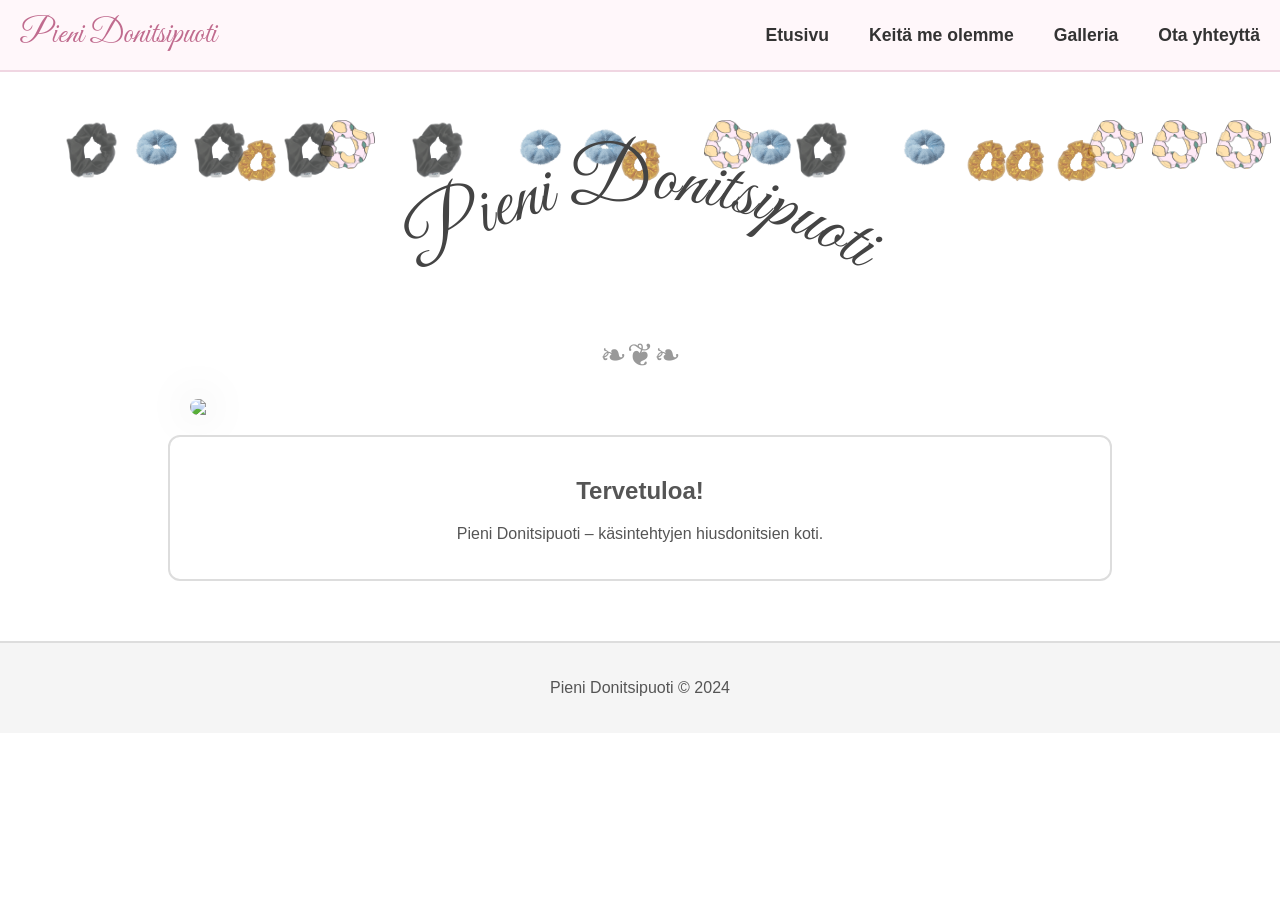
==== index.html @ 09952040 "Add files via upload" ====
<!DOCTYPE html>
<html lang="fi">
<head>
<meta charset="UTF-8">
<meta name="viewport" content="width=device-width, initial-scale=1.0">
<title>Pieni Donitsipuoti</title>
<link rel="stylesheet" href="style.css">

<!-- Vintage fontti -->
<link href="https://fonts.googleapis.com/css2?family=Great+Vibes&display=swap" rel="stylesheet">
</head>

<body>

<!-- NAVIGAATIO -->
<header>
  <nav class="navbar">
    <div class="nav-brand">Pieni Donitsipuoti</div>

    <button class="menu-toggle" aria-label="Valikko">☰</button>

    <ul class="nav-links">
      <li><a href="index.html">Etusivu</a></li>
      <li><a href="about.html">Keitä me olemme</a></li>
      <li><a href="gallery.html">Galleria</a></li>
      <li><a href="contact.html">Ota yhteyttä</a></li>
    </ul>
  </nav>
</header>


<!-- OTSIKKO SATEENKAARELLA (SVG) -->
<div class="title-arc">
  <svg viewBox="0 0 500 200">
    <path id="curve" d="M 50 150 Q 250 10 450 150" fill="transparent"/>
    <text width="500">
      <textPath href="#curve" startOffset="50%" text-anchor="middle">
        Pieni Donitsipuoti
      </textPath>
    </text>
  </svg>
</div>

<!-- KOUKERO VIIVA -->
<div class="swirl">❧❦❧</div>

<!-- DONITSISADE -->
<div class="scrunchie-rain">
  <img src="Scrunchie1.png" class="scrunchie s1">
  <img src="Scrunchie2.png" class="scrunchie s2">
  <img src="Scrunchie3.png" class="scrunchie s3">
  <img src="Scrunchie4.png" class="scrunchie s4">
  <img src="Scrunchie1.png" class="scrunchie s5">
  <img src="Scrunchie2.png" class="scrunchie s6">
  <img src="Scrunchie3.png" class="scrunchie s7">
  <img src="Scrunchie4.png" class="scrunchie s8">
  <img src="Scrunchie1.png" class="scrunchie s9">
  <img src="Scrunchie2.png" class="scrunchie s10">
  <img src="Scrunchie3.png" class="scrunchie s11">
  <img src="Scrunchie4.png" class="scrunchie s12">
  <img src="Scrunchie1.png" class="scrunchie s13">
  <img src="Scrunchie2.png" class="scrunchie s14">
  <img src="Scrunchie3.png" class="scrunchie s15">
  <img src="Scrunchie4.png" class="scrunchie s16">
  <img src="Scrunchie1.png" class="scrunchie s17">
  <img src="Scrunchie2.png" class="scrunchie s18">
  <img src="Scrunchie3.png" class="scrunchie s19">
  <img src="Scrunchie4.png" class="scrunchie s20">
</div>

<!-- HERO-KUVA -->
<div class="hero-container">
  <img src="back-view-girl-dress-with-bow-her-hair-gray-background.jpg" class="hero-image">
</div>

<!-- SISÄLTÖ -->
<div class="box">
  <h2>Tervetuloa!</h2>
  <p>Pieni Donitsipuoti – käsintehtyjen hiusdonitsien koti.</p>
</div>

<!-- FOOTER -->
<footer class="footer">
  <p>Pieni Donitsipuoti © 2024</p>
</footer>
<script>
  const menuBtn = document.querySelector('.menu-toggle');
  const navLinks = document.querySelector('.nav-links');

  menuBtn.addEventListener('click', () => {
    navLinks.classList.toggle('show');
  });
</script>

</body>
</html>
---- style.css ----
/* YLEINEN */
body {
  background-color: #ffffff;
  margin: 0;
  font-family: Arial, sans-serif;
  overflow-x: hidden;
  position: relative;
}

/* NAVIGAATIO */
.navbar {
  background-color: #f5f5f5;
  padding: 15px 0;
  border-bottom: 2px solid #ddd;
  position: relative;
  z-index: 1000;
}

.navbar ul {
  list-style: none;
  display: flex;
  justify-content: center;
  gap: 40px;
  padding: 0;
  margin: 0;
}

.navbar a {
  text-decoration: none;
  color: #555;
  font-size: 1.1rem;
  font-weight: 600;
}

.navbar a:hover {
  color: #000;
}

/* SVG KAARI */
.title-arc {
  width: 100%;
  text-align: center;
  margin-top: 30px;
  position: relative;
  z-index: 900;
}

.title-arc svg {
  width: 90%;
  max-width: 600px;
}

.title-arc text {
  font-family: 'Great Vibes', cursive;
  font-size: 4rem;
  fill: #444;
}

/* KOUKERO VIIVA */
.swirl {
  text-align: center;
  font-size: 2rem;
  color: #999;
  margin-top: -10px;
  margin-bottom: 20px;
  font-family: 'Great Vibes', cursive;
}

/* HERO-KUVA */
.hero-container {
  display: flex;
  justify-content: center;
  margin-top: 20px;
  position: relative;
  z-index: 800;
}

.hero-image {
  width: 90%;
  max-width: 900px;
  border-radius: 20px;
  filter: drop-shadow(0 0 20px rgba(0,0,0,0.2));
}

/* SISÄLTÖ */
.box {
  background-color: #ffffff;
  border: 2px solid #ddd;
  padding: 20px;
  border-radius: 12px;
  color: #555;
  margin: 20px auto;
  max-width: 900px;
  text-align: center;
  position: relative;
  z-index: 800;
}

/* FOOTER */
.footer {
  background-color: #f5f5f5;
  text-align: center;
  padding: 20px 0;
  margin-top: 60px;
  border-top: 2px solid #ddd;
  color: #555;
  position: relative;
  z-index: 800;
}

/* DONITSISADE */
.scrunchie-rain {
  position: fixed;
  top: 120px;
  left: 0;
  width: 100%;
  height: 100%;
  pointer-events: none;
  z-index: 0;
}

.scrunchie {
  position: absolute;
  width: 55px;
  height: auto;
  animation: fall linear infinite;
  opacity: 0.7;
}

@keyframes fall {
  0% { transform: translateY(-150px); }
  100% { transform: translateY(110vh); }
}

/* 20 donitsia */
.s1 { left: 5%; animation-duration: 7s; animation-delay: 0s; }
.s2 { left: 10%; animation-duration: 9s; animation-delay: 1s; }
.s3 { left: 18%; animation-duration: 6s; animation-delay: 2s; }
.s4 { left: 25%; animation-duration: 10s; animation-delay: 0.5s; }
.s5 { left: 32%; animation-duration: 8s; animation-delay: 1.5s; }
.s6 { left: 40%; animation-duration: 11s; animation-delay: 0.2s; }
.s7 { left: 48%; animation-duration: 12s; animation-delay: 3s; }
.s8 { left: 55%; animation-duration: 7s; animation-delay: 2.5s; }
.s9 { left: 62%; animation-duration: 9s; animation-delay: 1.2s; }
.s10 { left: 70%; animation-duration: 8s; animation-delay: 2.8s; }
.s11 { left: 78%; animation-duration: 10s; animation-delay: 0.7s; }
.s12 { left: 85%; animation-duration: 11s; animation-delay: 1.9s; }
.s13 { left: 15%; animation-duration: 13s; animation-delay: 0.4s; }
.s14 { left: 45%; animation-duration: 9s; animation-delay: 1.7s; }
.s15 { left: 75%; animation-duration: 14s; animation-delay: 2.3s; }
.s16 { left: 90%; animation-duration: 8s; animation-delay: 0.9s; }
.s17 { left: 22%; animation-duration: 11s; animation-delay: 1.1s; }
.s18 { left: 58%; animation-duration: 12s; animation-delay: 0.6s; }
.s19 { left: 82%; animation-duration: 9s; animation-delay: 2.1s; }
.s20 { left: 95%; animation-duration: 10s; animation-delay: 1.4s; }
/* ABOUT-SIVU – KUVA PIENEMMÄKSI JA KESKELLE */
.about-wrapper {
  width: 100%;
  display: flex;
  justify-content: center;
  margin-top: 40px;
  position: relative;
}

.about-img {
  width: 80%;              /* Jättää valkoiset reunat */
  max-width: 900px;
  border-radius: 20px;
  filter: brightness(80%);
  object-fit: cover;
}

/* TEKSTILAATIKKO KUVAN PÄÄLLE */
.about-box {
  position: absolute;
  top: 50%;
  left: 50%;
  transform: translate(-50%, -50%);
  background: rgba(245, 245, 245, 0.92);
  padding: 30px 40px;
  border-radius: 12px;
  max-width: 550px;
  text-align: center;
  border: 2px solid #ddd;
  color: #555;
  backdrop-filter: blur(3px);
}

.about-box h2 {
  font-family: 'Great Vibes', cursive;
  font-size: 3rem;
  margin-bottom: 15px;
}

.about-box p {
  font-size: 1.1rem;
  line-height: 1.6;
}

/* MOBIILI */
@media (max-width: 600px) {
  .about-img {
    width: 95%;
  }

  .about-box {
    width: 85%;
    padding: 20px;
    transform: translate(-50%, -50%);
  }

  .about-box h2 {
    font-size: 2.3rem;
  }

  .about-box p {
    font-size: 1rem;
  }
}
/* GALLERIA GRID */
.gallery-grid {
  display: flex;
  justify-content: center;
  gap: 30px;
  flex-wrap: wrap;
  margin: 40px auto;
  max-width: 900px;
}

.gallery-item img {
  width: 200px;
  height: 200px;
  object-fit: contain;
  border-radius: 12px;
  border: 2px solid #ddd;
  background: white;
  padding: 10px;
  transition: transform 0.2s;
}

.gallery-item img:hover {
  transform: scale(1.05);
}

/* POPUP (ILMAN JAVASCRIPTIA) */
.popup {
  position: fixed;
  top: 0;
  left: 0;
  width: 100%;
  height: 100%;
  background: rgba(0,0,0,0.7);
  display: none;
  justify-content: center;
  align-items: center;
  z-index: 2000;
}

.popup:target {
  display: flex;
}

.popup-img {
  max-width: 90%;
  max-height: 80%;
  border-radius: 12px;
  background: white;
  padding: 10px;
}

/* SULJE-PAINIKE */
.close {
  position: absolute;
  top: 40px;
  right: 40px;
  font-size: 3rem;
  color: white;
  text-decoration: none;
  font-weight: bold;
}

/* MOBIILI */
@media (max-width: 600px) {
  .gallery-item img {
    width: 140px;
    height: 140px;
  }

  .close {
    top: 20px;
    right: 20px;
    font-size: 2.5rem;
  }
}
/* GALLERIA GRID */
.gallery-grid {
  display: flex;
  justify-content: center;
  gap: 30px;
  flex-wrap: wrap;
  margin: 40px auto;
  max-width: 900px;
}

.gallery-item img {
  width: 200px;
  height: 200px;
  object-fit: contain;
  border-radius: 12px;
  border: 2px solid #ddd;
  background: white;
  padding: 10px;
  transition: transform 0.2s;
}

.gallery-item img:hover {
  transform: scale(1.05);
}

/* POPUP (ILMAN JAVASCRIPTIA) */
.popup {
  position: fixed;
  top: 0;
  left: 0;
  width: 100%;
  height: 100%;
  background: rgba(0,0,0,0.7);
  display: none;
  justify-content: center;
  align-items: center;
  z-index: 2000;
}

.popup:target {
  display: flex;
}

.popup-img {
  max-width: 90%;
  max-height: 80%;
  border-radius: 12px;
  background: white;
  padding: 10px;
}

/* SULJE-PAINIKE */
.close {
  position: absolute;
  top: 40px;
  right: 40px;
  font-size: 3rem;
  color: white;
  text-decoration: none;
  font-weight: bold;
}

/* MOBIILI */
@media (max-width: 600px) {
  .gallery-item img {
    width: 140px;
    height: 140px;
  }

  .close {
    top: 20px;
    right: 20px;
    font-size: 2.5rem;
  }
}
/* TUOTTEEN NIMI */
.product-name {
  text-align: center;
  margin-top: 10px;
  font-weight: 600;
  color: #555;
  font-family: 'Great Vibes', cursive;
  font-size: 1.8rem;
}

/* HINTA */
.product-price {
  text-align: center;
  font-size: 1.2rem;
  font-weight: bold;
  color: #333;
  margin-top: -5px;
}

/* KUVAUS */
.product-desc {
  text-align: center;
  font-size: 0.95rem;
  color: #666;
  padding: 0 10px;
  line-height: 1.4;
  margin-bottom: 10px;
}

/* OSTOSKORI-NAPPI */
.add-cart {
  display: block;
  margin: 0 auto;
  padding: 8px 18px;
  background-color: #f7d9e6;
  border: 2px solid #e3b8c8;
  border-radius: 8px;
  font-size: 1rem;
  cursor: pointer;
  transition: 0.2s;
  font-family: Arial, sans-serif;
}

.add-cart:hover {
  background-color: #f3c4d8;
  transform: scale(1.05);
}

/* MOBIILI */
@media (max-width: 600px) {
  .product-desc {
    font-size: 0.9rem;
  }

  .add-cart {
    padding: 7px 16px;
  }
}
/* GALLERIA GRID – 3 vierekkäin */
.gallery-grid {
  display: grid;
  grid-template-columns: repeat(3, 1fr);
  gap: 30px;
  max-width: 1100px;
  margin: 40px auto;
  padding: 0 20px;
}

/* GALLERIA ITEM */
.gallery-item {
  background: white;
  border: 2px solid #ddd;
  border-radius: 12px;
  padding: 20px;
  text-align: center;
  box-shadow: 0 4px 10px rgba(0,0,0,0.05);
}

/* KUVAT */
.gallery-item img {
  width: 100%;
  max-width: 180px;
  height: 180px;
  object-fit: contain;
  margin: 0 auto;
  display: block;
  background: white;
  padding: 10px;
  border-radius: 12px;
  border: 2px solid #eee;
  transition: transform 0.2s;
}

.gallery-item img:hover {
  transform: scale(1.05);
}

/* TUOTTEEN NIMI */
.product-name {
  text-align: center;
  margin-top: 10px;
  font-weight: 600;
  color: #555;
  font-family: 'Great Vibes', cursive;
  font-size: 1.8rem;
}

/* HINTA */
.product-price {
  text-align: center;
  font-size: 1.2rem;
  font-weight: bold;
  color: #333;
  margin-top: -5px;
}

/* KUVAUS */
.product-desc {
  text-align: center;
  font-size: 0.95rem;
  color: #666;
  padding: 0 10px;
  line-height: 1.4;
  margin-bottom: 10px;
}

/* OSTOSKORI-NAPPI */
.add-cart {
  display: block;
  margin: 0 auto;
  padding: 8px 18px;
  background-color: #f7d9e6;
  border: 2px solid #e3b8c8;
  border-radius: 8px;
  font-size: 1rem;
  cursor: pointer;
  transition: 0.2s;
  font-family: Arial, sans-serif;
}

.add-cart:hover {
  background-color: #f3c4d8;
  transform: scale(1.08);
}

/* POPUP */
.popup {
  position: fixed;
  top: 0;
  left: 0;
  width: 100%;
  height: 100%;
  background: rgba(0,0,0,0.7);
  display: none;
  justify-content: center;
  align-items: center;
  z-index: 2000;
}

.popup:target {
  display: flex;
}

.popup-img {
  max-width: 90%;
  max-height: 80%;
  border-radius: 12px;
  background: white;
  padding: 10px;
}

/* SULJE */
.close {
  position: absolute;
  top: 40px;
  right: 40px;
  font-size: 3rem;
  color: white;
  text-decoration: none;
  font-weight: bold;
}

/* MOBIILI */
@media (max-width: 700px) {
  .gallery-grid {
    grid-template-columns: 1fr;
    max-width: 400px;
  }
}
/* GALLERIA GRID – 3 vierekkäin */
.gallery-grid {
  display: grid;
  grid-template-columns: repeat(3, 1fr);
  gap: 30px;
  max-width: 1100px;
  margin: 40px auto;
  padding: 0 20px;
}

/* GALLERIA ITEM */
.gallery-item {
  background: white;
  border: 2px solid #ddd;
  border-radius: 12px;
  padding: 20px;
  text-align: center;
  box-shadow: 0 4px 10px rgba(0,0,0,0.05);
}

/* KUVAT */
.gallery-item img {
  width: 100%;
  max-width: 180px;
  height: 180px;
  object-fit: contain;
  margin: 0 auto;
  display: block;
  background: white;
  padding: 10px;
  border-radius: 12px;
  border: 2px solid #eee;
  transition: transform 0.2s;
}

.gallery-item img:hover {
  transform: scale(1.05);
}

/* TUOTTEEN NIMI */
.product-name {
  text-align: center;
  margin-top: 10px;
  font-weight: 600;
  color: #555;
  font-family: 'Great Vibes', cursive;
  font-size: 1.8rem;
}

/* HINTA */
.product-price {
  text-align: center;
  font-size: 1.2rem;
  font-weight: bold;
  color: #333;
  margin-top: -5px;
}

/* KUVAUS */
.product-desc {
  text-align: center;
  font-size: 0.95rem;
  color: #666;
  padding: 0 10px;
  line-height: 1.4;
  margin-bottom: 10px;
}

/* OSTOSKORI-NAPPI */
.add-cart {
  display: block;
  margin: 0 auto;
  padding: 8px 18px;
  background-color: #f7d9e6;
  border: 2px solid #e3b8c8;
  border-radius: 8px;
  font-size: 1rem;
  cursor: pointer;
  transition: 0.2s;
  font-family: Arial, sans-serif;
}

.add-cart:hover {
  background-color: #f3c4d8;
  transform: scale(1.08);
}

/* POPUP */
.popup {
  position: fixed;
  top: 0;
  left: 0;
  width: 100%;
  height: 100%;
  background: rgba(0,0,0,0.7);
  display: none;
  justify-content: center;
  align-items: center;
  z-index: 2000;
}

.popup:target {
  display: flex;
}

.popup-img {
  max-width: 90%;
  max-height: 80%;
  border-radius: 12px;
  background: white;
  padding: 10px;
}

/* SULJE */
.close {
  position: absolute;
  top: 40px;
  right: 40px;
  font-size: 3rem;
  color: white;
  text-decoration: none;
  font-weight: bold;
}

/* MOBIILI */
@media (max-width: 700px) {
  .gallery-grid {
    grid-template-columns: 1fr;
    max-width: 400px;
  }
}
.curved-title {
  font-family: 'Great Vibes', cursive;
  font-size: 4rem;
  text-align: center;
  color: #444;
  margin-top: 30px;
}
/* CONTACT BOX */
.contact-box {
  max-width: 600px;
  margin: 40px auto;
  padding: 30px;
  border: 2px solid #ddd;
  border-radius: 12px;
  background: #fff;
  box-shadow: 0 4px 10px rgba(0,0,0,0.05);
  position: relative;
  z-index: 10;
}

/* FORM */
.contact-form {
  display: flex;
  flex-direction: column;
  gap: 15px;
}

.contact-form label {
  font-weight: 600;
  color: #555;
}

.contact-form input,
.contact-form textarea {
  padding: 10px;
  border: 2px solid #ddd;
  border-radius: 8px;
  font-size: 1rem;
}

.contact-form textarea {
  height: 120px;
  resize: none;
}

/* SEND BUTTON */
.send-btn {
  padding: 10px 20px;
  background: #f7d9e6;
  border: 2px solid #e3b8c8;
  border-radius: 8px;
  font-size: 1rem;
  cursor: pointer;
  transition: 0.2s;
}

.send-btn:hover {
  background: #f3c4d8;
  transform: scale(1.05);
}

/* LIIKKUVA DONITSI */
.floating-donut {
  position: absolute;
  top: 150px;
  left: -120px;
  width: 120px;
  opacity: 0.7;
  animation: floatDonut 6s ease-in-out infinite alternate;
  z-index: 1;
}

@keyframes floatDonut {
  0% { transform: translateX(0px) rotate(0deg); }
  100% { transform: translateX(250px) rotate(12deg); }
}

/* MOBIILI */
@media (max-width: 700px) {
  .floating-donut {
    display: none;
  }
}
/* --- ABOUT-SIVUN BOOTSTRAP-KORTTIEN PARANNUKSET --- */

.card {
  height: 100%;
  display: flex;
  flex-direction: column;
  border-radius: 15px;
  overflow: hidden;
  border: none;
  box-shadow: 0 4px 12px rgba(0,0,0,0.1);
}

.card-body {
  flex-grow: 1;
  display: flex;
  flex-direction: column;
  justify-content: space-between;
  background-color: #fff7fa;
}

.card-title {
  font-family: 'Great Vibes', cursive;
  font-size: 28px;
  color: #c06b8e;
}

/* Vaaleanharmaa Lue lisää -laatikko */
.btn-readmore {
  background-color: #e6e6e6;
  color: #333;
  border: none;
  padding: 10px;
  border-radius: 8px;
  width: 100%;
  text-align: center;
  display: block;
  font-weight: 600;
  margin-top: auto;
}

.btn-readmore:hover {
  background-color: #d4d4d4;
  color: #000;
}

/* Alert pehmeämmäksi */
.alert-info {
  background-color: #ffe6f2;
  border: 1px solid #f7cfe3;
  color: #b84d7a;
  border-radius: 12px;
  font-size: 18px;
  text-align: center;
}
/* --- GALLERIA --- */

.gallery-title {
  text-align: center;
  font-family: 'Great Vibes', cursive;
  font-size: 48px;
  color: #c06b8e;
  margin-top: 40px;
}

.gallery-container {
  display: grid;
  grid-template-columns: repeat(auto-fit, minmax(260px, 1fr));
  gap: 30px;
  padding: 40px;
}

.gallery-item {
  background: #fff7fa;
  padding: 20px;
  border-radius: 15px;
  box-shadow: 0 4px 12px rgba(0,0,0,0.1);
  display: flex;
  flex-direction: column;
}

.gallery-item img {
  width: 100%;
  border-radius: 10px;
}

.product-name {
  font-family: 'Great Vibes', cursive;
  font-size: 32px;
  color: #c06b8e;
  margin-top: 10px;
}

.product-price {
  font-weight: bold;
  margin: 5px 0;
}

.add-cart {
  background-color: #e6e6e6;
  color: #333;
  border: none;
  padding: 10px;
  border-radius: 8px;
  width: 100%;
  font-weight: 600;
  cursor: pointer;
  margin-top: auto;
}

.add-cart:hover {
  background-color: #d4d4d4;
}


/* --- POPUPIT --- */

.popup {
  display: none;
  position: fixed;
  top: 50%;
  left: 50%;
  transform: translate(-50%, -50%);
  background: white;
  padding: 25px;
  border-radius: 12px;
  box-shadow: 0 0 20px rgba(0,0,0,0.4);
  z-index: 1001;
  max-width: 90%;
  width: 400px;
  text-align: center;
}

.popup:target {
  display: block;
}

.popup-img {
  width: 100%;
  border-radius: 10px;
  margin-top: 10px;
}

.popup h2 {
  font-family: 'Great Vibes', cursive;
  font-size: 36px;
  color: #c06b8e;
  margin-bottom: 10px;
}

.close {
  position: absolute;
  top: 10px;
  right: 15px;
  font-size: 28px;
  text-decoration: none;
  color: #333;
}

.close:hover {
  color: #000;
}

/* Taustahäivytys */
.popup:target::before {
  content: "";
  position: fixed;
  top: 0;
  left: 0;
  width: 100%;
  height: 100%;
  background: rgba(0,0,0,0.6);
  z-index: -1;
}
/* --- MOBIILIVALIKKO --- */

.navbar {
  display: flex;
  justify-content: space-between;
  align-items: center;
  padding: 15px 20px;
  background-color: #fff7fa;
  border-bottom: 2px solid #f0d6e2;
}

.nav-brand {
  font-family: 'Great Vibes', cursive;
  font-size: 32px;
  color: #c06b8e;
}

.nav-links {
  list-style: none;
  display: flex;
  gap: 25px;
}

.nav-links li a {
  text-decoration: none;
  color: #333;
  font-weight: 600;
}

.menu-toggle {
  display: none;
  background: #e6e6e6;
  border: none;
  padding: 8px 12px;
  border-radius: 8px;
  font-size: 22px;
  cursor: pointer;
}

/* --- MOBIILISSA --- */
@media (max-width: 768px) {

  .nav-links {
    display: none;
    position: absolute;
    top: 70px;
    right: 20px;
    background: #fff7fa;
    flex-direction: column;
    gap: 15px;
    padding: 20px;
    border-radius: 12px;
    box-shadow: 0 4px 12px rgba(0,0,0,0.15);
    border: 1px solid #f0d6e2;
  }

  .nav-links.show {
    display: flex;
  }

  .menu-toggle {
    display: block;
  }
}
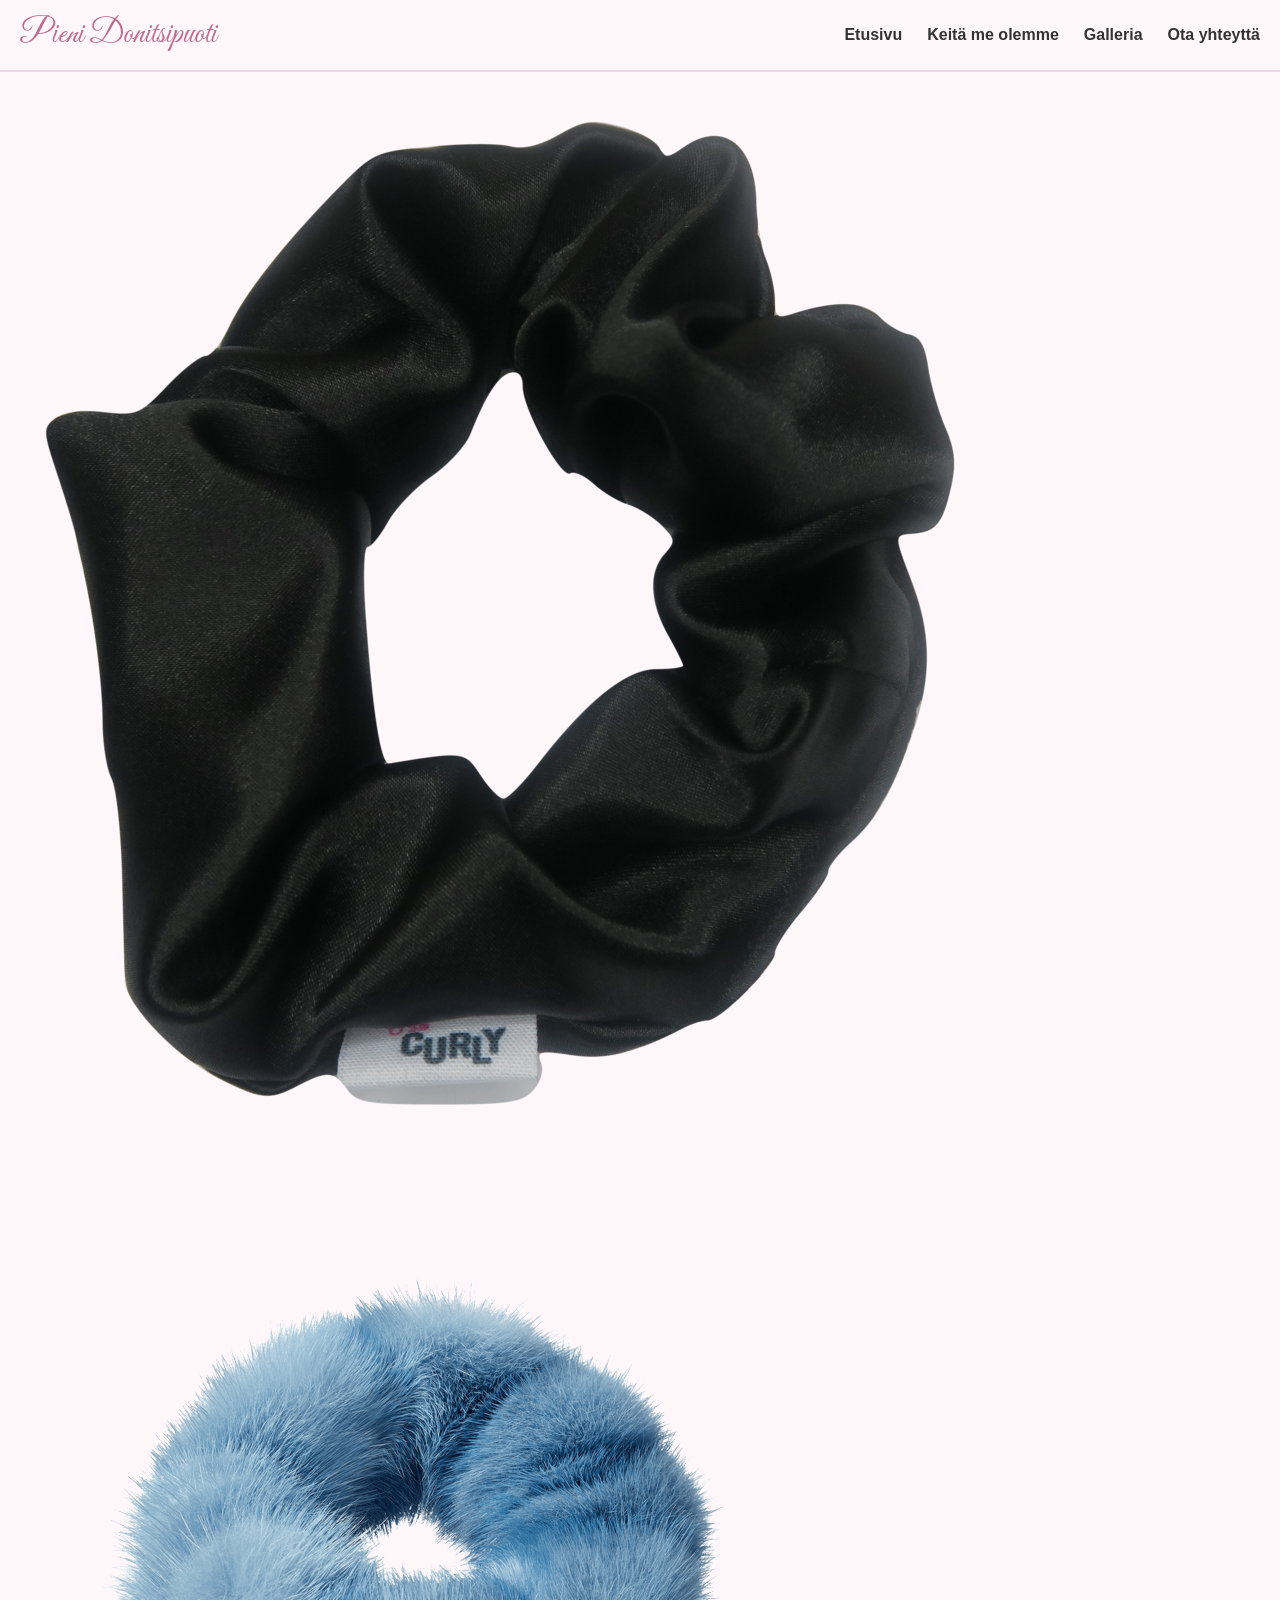
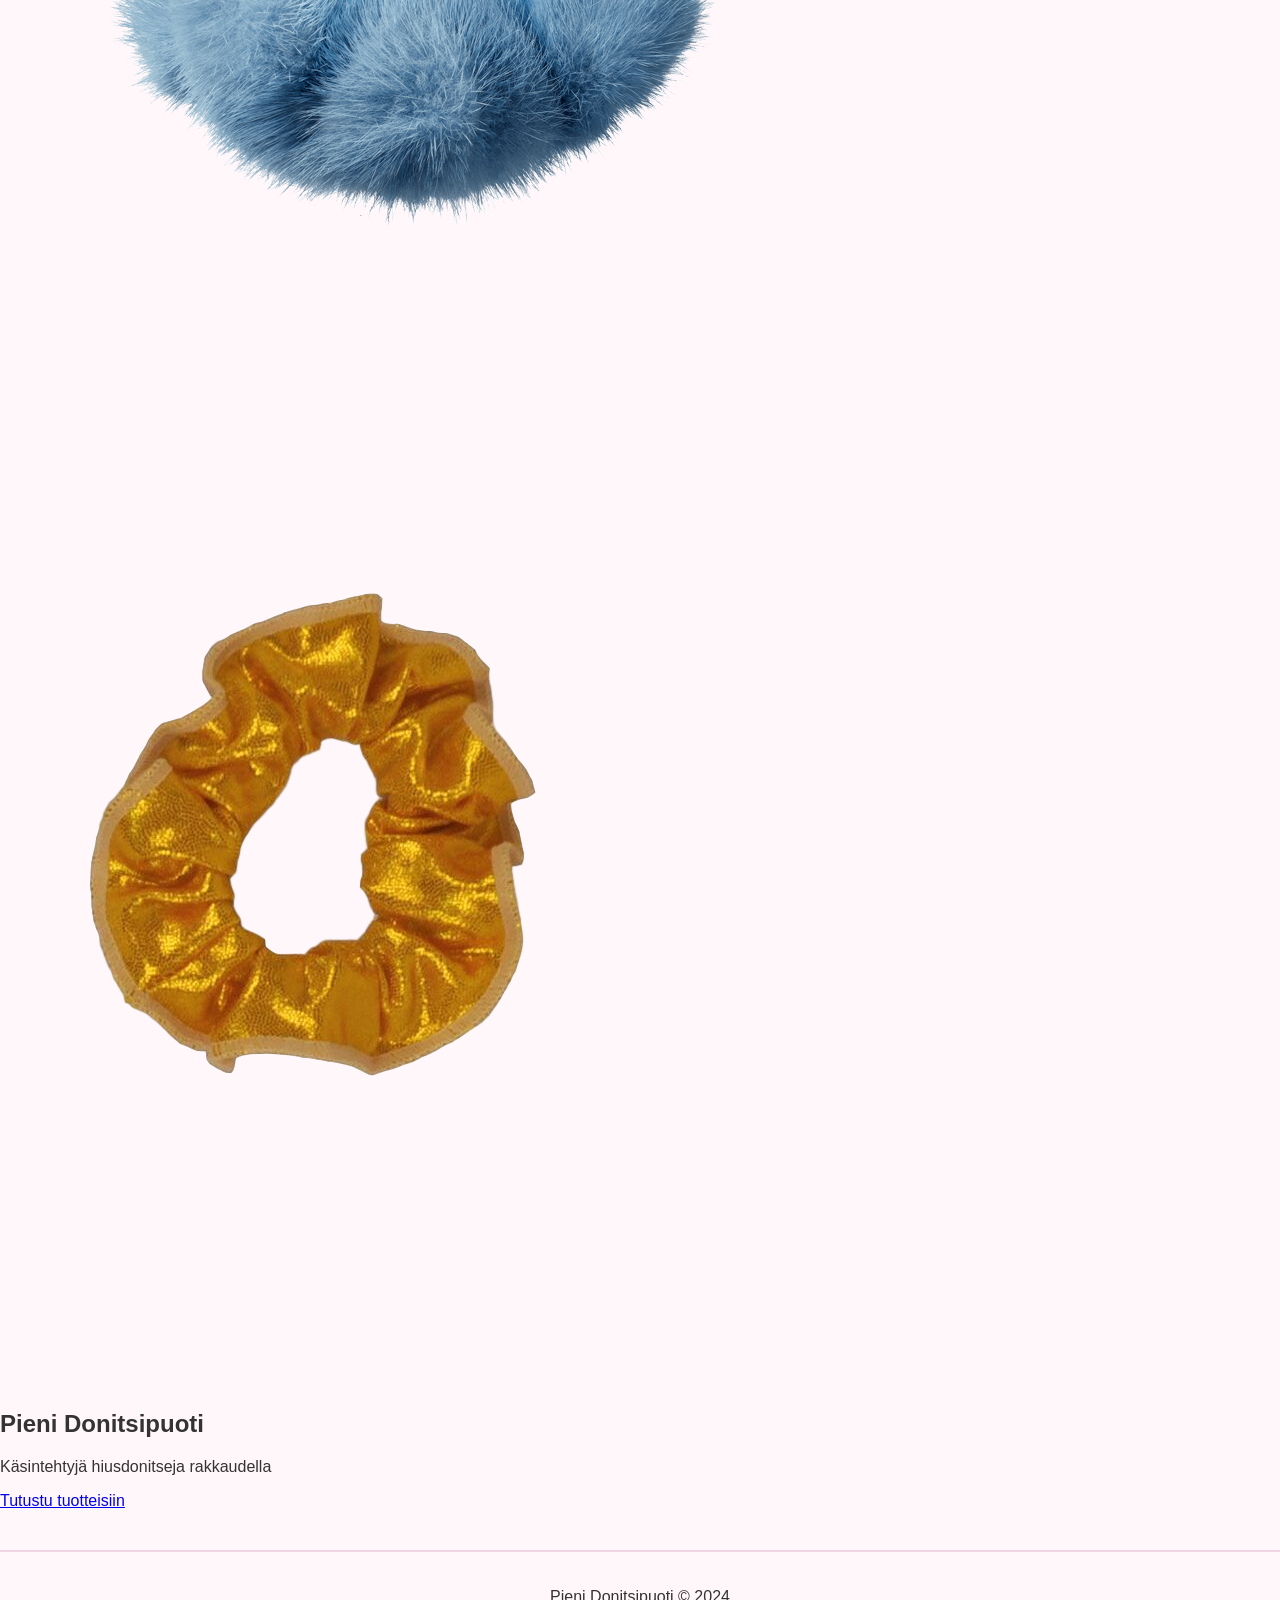
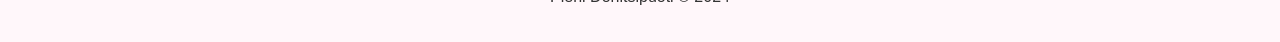
==== commit 6875b35f: "Update index.html" ====
--- a/index.html
+++ b/index.html
@@ -1,18 +1,16 @@
 <!DOCTYPE html>
 <html lang="fi">
 <head>
-<meta charset="UTF-8">
-<meta name="viewport" content="width=device-width, initial-scale=1.0">
-<title>Pieni Donitsipuoti</title>
-<link rel="stylesheet" href="style.css">
+  <meta charset="UTF-8">
+  <meta name="viewport" content="width=device-width, initial-scale=1.0">
+  <title>Pieni Donitsipuoti</title>
 
-<!-- Vintage fontti -->
-<link href="https://fonts.googleapis.com/css2?family=Great+Vibes&display=swap" rel="stylesheet">
+  <link rel="stylesheet" href="style.css">
+  <link href="https://fonts.googleapis.com/css2?family=Great+Vibes&display=swap" rel="stylesheet">
 </head>
 
 <body>
 
-<!-- NAVIGAATIO -->
 <header>
   <nav class="navbar">
     <div class="nav-brand">Pieni Donitsipuoti</div>
@@ -28,61 +26,24 @@
   </nav>
 </header>
 
-
-<!-- OTSIKKO SATEENKAARELLA (SVG) -->
-<div class="title-arc">
-  <svg viewBox="0 0 500 200">
-    <path id="curve" d="M 50 150 Q 250 10 450 150" fill="transparent"/>
-    <text width="500">
-      <textPath href="#curve" startOffset="50%" text-anchor="middle">
-        Pieni Donitsipuoti
-      </textPath>
-    </text>
-  </svg>
+<!-- DONITSISADE -->
+<div class="donitsi-sade">
+  <img src="Scrunchie1.png" class="donitsi d1">
+  <img src="Scrunchie2.png" class="donitsi d2">
+  <img src="Scrunchie3.png" class="donitsi d3">
 </div>
 
-<!-- KOUKERO VIIVA -->
-<div class="swirl">❧❦❧</div>
+<!-- HERO -->
+<section class="hero">
+  <h1 class="hero-title">Pieni Donitsipuoti</h1>
+  <p class="hero-subtitle">Käsintehtyjä hiusdonitseja rakkaudella</p>
+  <a href="gallery.html" class="hero-btn">Tutustu tuotteisiin</a>
+</section>
 
-<!-- DONITSISADE -->
-<div class="scrunchie-rain">
-  <img src="Scrunchie1.png" class="scrunchie s1">
-  <img src="Scrunchie2.png" class="scrunchie s2">
-  <img src="Scrunchie3.png" class="scrunchie s3">
-  <img src="Scrunchie4.png" class="scrunchie s4">
-  <img src="Scrunchie1.png" class="scrunchie s5">
-  <img src="Scrunchie2.png" class="scrunchie s6">
-  <img src="Scrunchie3.png" class="scrunchie s7">
-  <img src="Scrunchie4.png" class="scrunchie s8">
-  <img src="Scrunchie1.png" class="scrunchie s9">
-  <img src="Scrunchie2.png" class="scrunchie s10">
-  <img src="Scrunchie3.png" class="scrunchie s11">
-  <img src="Scrunchie4.png" class="scrunchie s12">
-  <img src="Scrunchie1.png" class="scrunchie s13">
-  <img src="Scrunchie2.png" class="scrunchie s14">
-  <img src="Scrunchie3.png" class="scrunchie s15">
-  <img src="Scrunchie4.png" class="scrunchie s16">
-  <img src="Scrunchie1.png" class="scrunchie s17">
-  <img src="Scrunchie2.png" class="scrunchie s18">
-  <img src="Scrunchie3.png" class="scrunchie s19">
-  <img src="Scrunchie4.png" class="scrunchie s20">
-</div>
-
-<!-- HERO-KUVA -->
-<div class="hero-container">
-  <img src="back-view-girl-dress-with-bow-her-hair-gray-background.jpg" class="hero-image">
-</div>
-
-<!-- SISÄLTÖ -->
-<div class="box">
-  <h2>Tervetuloa!</h2>
-  <p>Pieni Donitsipuoti – käsintehtyjen hiusdonitsien koti.</p>
-</div>
-
-<!-- FOOTER -->
 <footer class="footer">
   <p>Pieni Donitsipuoti © 2024</p>
 </footer>
+
 <script>
   const menuBtn = document.querySelector('.menu-toggle');
   const navLinks = document.querySelector('.nav-links');
--- a/style.css
+++ b/style.css
@@ -1,776 +1,116 @@
-/* YLEINEN */
+/* ------------------------------
+   YLEISET TYYLIT
+--------------------------------*/
+
 body {
-  background-color: #ffffff;
   margin: 0;
+  padding: 0;
   font-family: Arial, sans-serif;
-  overflow-x: hidden;
+  background-color: #fff7fa;
+  color: #333;
+}
+
+h2, h3 {
+  font-family: 'Great Vibes', cursive;
+  color: #c06b8e;
+}
+
+/* ------------------------------
+   NAVIGAATIO + MOBIILIVALIKKO
+--------------------------------*/
+
+.navbar {
+  display: flex;
+  justify-content: space-between;
+  align-items: center;
+  padding: 15px 20px;
+  background-color: #fff7fa;
+  border-bottom: 2px solid #f0d6e2;
   position: relative;
 }
 
-/* NAVIGAATIO */
-.navbar {
-  background-color: #f5f5f5;
-  padding: 15px 0;
-  border-bottom: 2px solid #ddd;
-  position: relative;
-  z-index: 1000;
-}
-
-.navbar ul {
+.nav-brand {
+  font-family: 'Great Vibes', cursive;
+  font-size: 32px;
+  color: #c06b8e;
+}
+
+.nav-links {
   list-style: none;
   display: flex;
-  justify-content: center;
-  gap: 40px;
+  gap: 25px;
+  margin: 0;
   padding: 0;
-  margin: 0;
-}
-
-.navbar a {
+}
+
+.nav-links li a {
   text-decoration: none;
-  color: #555;
-  font-size: 1.1rem;
+  color: #333;
   font-weight: 600;
 }
 
-.navbar a:hover {
-  color: #000;
-}
-
-/* SVG KAARI */
-.title-arc {
-  width: 100%;
-  text-align: center;
-  margin-top: 30px;
-  position: relative;
-  z-index: 900;
-}
-
-.title-arc svg {
-  width: 90%;
-  max-width: 600px;
-}
-
-.title-arc text {
-  font-family: 'Great Vibes', cursive;
-  font-size: 4rem;
-  fill: #444;
-}
-
-/* KOUKERO VIIVA */
-.swirl {
-  text-align: center;
-  font-size: 2rem;
-  color: #999;
-  margin-top: -10px;
-  margin-bottom: 20px;
-  font-family: 'Great Vibes', cursive;
-}
-
-/* HERO-KUVA */
-.hero-container {
-  display: flex;
-  justify-content: center;
-  margin-top: 20px;
-  position: relative;
-  z-index: 800;
-}
-
-.hero-image {
-  width: 90%;
-  max-width: 900px;
-  border-radius: 20px;
-  filter: drop-shadow(0 0 20px rgba(0,0,0,0.2));
-}
-
-/* SISÄLTÖ */
-.box {
-  background-color: #ffffff;
-  border: 2px solid #ddd;
-  padding: 20px;
-  border-radius: 12px;
-  color: #555;
-  margin: 20px auto;
-  max-width: 900px;
-  text-align: center;
-  position: relative;
-  z-index: 800;
-}
-
-/* FOOTER */
-.footer {
-  background-color: #f5f5f5;
-  text-align: center;
-  padding: 20px 0;
-  margin-top: 60px;
-  border-top: 2px solid #ddd;
-  color: #555;
-  position: relative;
-  z-index: 800;
-}
-
-/* DONITSISADE */
-.scrunchie-rain {
-  position: fixed;
-  top: 120px;
-  left: 0;
-  width: 100%;
-  height: 100%;
-  pointer-events: none;
-  z-index: 0;
-}
-
-.scrunchie {
-  position: absolute;
-  width: 55px;
-  height: auto;
-  animation: fall linear infinite;
-  opacity: 0.7;
-}
-
-@keyframes fall {
-  0% { transform: translateY(-150px); }
-  100% { transform: translateY(110vh); }
-}
-
-/* 20 donitsia */
-.s1 { left: 5%; animation-duration: 7s; animation-delay: 0s; }
-.s2 { left: 10%; animation-duration: 9s; animation-delay: 1s; }
-.s3 { left: 18%; animation-duration: 6s; animation-delay: 2s; }
-.s4 { left: 25%; animation-duration: 10s; animation-delay: 0.5s; }
-.s5 { left: 32%; animation-duration: 8s; animation-delay: 1.5s; }
-.s6 { left: 40%; animation-duration: 11s; animation-delay: 0.2s; }
-.s7 { left: 48%; animation-duration: 12s; animation-delay: 3s; }
-.s8 { left: 55%; animation-duration: 7s; animation-delay: 2.5s; }
-.s9 { left: 62%; animation-duration: 9s; animation-delay: 1.2s; }
-.s10 { left: 70%; animation-duration: 8s; animation-delay: 2.8s; }
-.s11 { left: 78%; animation-duration: 10s; animation-delay: 0.7s; }
-.s12 { left: 85%; animation-duration: 11s; animation-delay: 1.9s; }
-.s13 { left: 15%; animation-duration: 13s; animation-delay: 0.4s; }
-.s14 { left: 45%; animation-duration: 9s; animation-delay: 1.7s; }
-.s15 { left: 75%; animation-duration: 14s; animation-delay: 2.3s; }
-.s16 { left: 90%; animation-duration: 8s; animation-delay: 0.9s; }
-.s17 { left: 22%; animation-duration: 11s; animation-delay: 1.1s; }
-.s18 { left: 58%; animation-duration: 12s; animation-delay: 0.6s; }
-.s19 { left: 82%; animation-duration: 9s; animation-delay: 2.1s; }
-.s20 { left: 95%; animation-duration: 10s; animation-delay: 1.4s; }
-/* ABOUT-SIVU – KUVA PIENEMMÄKSI JA KESKELLE */
+.menu-toggle {
+  display: none;
+  background: #e6e6e6;
+  border: none;
+  padding: 8px 12px;
+  border-radius: 8px;
+  font-size: 22px;
+  cursor: pointer;
+}
+
+/* --- MOBIILISSA --- */
+@media (max-width: 768px) {
+
+  .nav-links {
+    display: none;
+    position: absolute;
+    top: 70px;
+    right: 20px;
+    background: #fff7fa;
+    flex-direction: column;
+    gap: 15px;
+    padding: 20px;
+    border-radius: 12px;
+    box-shadow: 0 4px 12px rgba(0,0,0,0.15);
+    border: 1px solid #f0d6e2;
+    z-index: 999;
+  }
+
+  .nav-links.show {
+    display: flex;
+  }
+
+  .menu-toggle {
+    display: block;
+  }
+}
+
+/* ------------------------------
+   ABOUT-SIVU
+--------------------------------*/
+
 .about-wrapper {
-  width: 100%;
-  display: flex;
-  justify-content: center;
-  margin-top: 40px;
-  position: relative;
+  display: flex;
+  flex-wrap: wrap;
+  padding: 40px;
+  gap: 30px;
+  align-items: center;
 }
 
 .about-img {
-  width: 80%;              /* Jättää valkoiset reunat */
-  max-width: 900px;
-  border-radius: 20px;
-  filter: brightness(80%);
-  object-fit: cover;
-}
-
-/* TEKSTILAATIKKO KUVAN PÄÄLLE */
+  width: 350px;
+  border-radius: 15px;
+}
+
 .about-box {
-  position: absolute;
-  top: 50%;
-  left: 50%;
-  transform: translate(-50%, -50%);
-  background: rgba(245, 245, 245, 0.92);
-  padding: 30px 40px;
-  border-radius: 12px;
-  max-width: 550px;
-  text-align: center;
-  border: 2px solid #ddd;
-  color: #555;
-  backdrop-filter: blur(3px);
-}
-
-.about-box h2 {
-  font-family: 'Great Vibes', cursive;
-  font-size: 3rem;
-  margin-bottom: 15px;
-}
-
-.about-box p {
-  font-size: 1.1rem;
-  line-height: 1.6;
-}
-
-/* MOBIILI */
-@media (max-width: 600px) {
-  .about-img {
-    width: 95%;
-  }
-
-  .about-box {
-    width: 85%;
-    padding: 20px;
-    transform: translate(-50%, -50%);
-  }
-
-  .about-box h2 {
-    font-size: 2.3rem;
-  }
-
-  .about-box p {
-    font-size: 1rem;
-  }
-}
-/* GALLERIA GRID */
-.gallery-grid {
-  display: flex;
-  justify-content: center;
-  gap: 30px;
-  flex-wrap: wrap;
-  margin: 40px auto;
-  max-width: 900px;
-}
-
-.gallery-item img {
-  width: 200px;
-  height: 200px;
-  object-fit: contain;
-  border-radius: 12px;
-  border: 2px solid #ddd;
-  background: white;
-  padding: 10px;
-  transition: transform 0.2s;
-}
-
-.gallery-item img:hover {
-  transform: scale(1.05);
-}
-
-/* POPUP (ILMAN JAVASCRIPTIA) */
-.popup {
-  position: fixed;
-  top: 0;
-  left: 0;
-  width: 100%;
-  height: 100%;
-  background: rgba(0,0,0,0.7);
-  display: none;
-  justify-content: center;
-  align-items: center;
-  z-index: 2000;
-}
-
-.popup:target {
-  display: flex;
-}
-
-.popup-img {
-  max-width: 90%;
-  max-height: 80%;
-  border-radius: 12px;
-  background: white;
-  padding: 10px;
-}
-
-/* SULJE-PAINIKE */
-.close {
-  position: absolute;
-  top: 40px;
-  right: 40px;
-  font-size: 3rem;
-  color: white;
-  text-decoration: none;
-  font-weight: bold;
-}
-
-/* MOBIILI */
-@media (max-width: 600px) {
-  .gallery-item img {
-    width: 140px;
-    height: 140px;
-  }
-
-  .close {
-    top: 20px;
-    right: 20px;
-    font-size: 2.5rem;
-  }
-}
-/* GALLERIA GRID */
-.gallery-grid {
-  display: flex;
-  justify-content: center;
-  gap: 30px;
-  flex-wrap: wrap;
-  margin: 40px auto;
-  max-width: 900px;
-}
-
-.gallery-item img {
-  width: 200px;
-  height: 200px;
-  object-fit: contain;
-  border-radius: 12px;
-  border: 2px solid #ddd;
-  background: white;
-  padding: 10px;
-  transition: transform 0.2s;
-}
-
-.gallery-item img:hover {
-  transform: scale(1.05);
-}
-
-/* POPUP (ILMAN JAVASCRIPTIA) */
-.popup {
-  position: fixed;
-  top: 0;
-  left: 0;
-  width: 100%;
-  height: 100%;
-  background: rgba(0,0,0,0.7);
-  display: none;
-  justify-content: center;
-  align-items: center;
-  z-index: 2000;
-}
-
-.popup:target {
-  display: flex;
-}
-
-.popup-img {
-  max-width: 90%;
-  max-height: 80%;
-  border-radius: 12px;
-  background: white;
-  padding: 10px;
-}
-
-/* SULJE-PAINIKE */
-.close {
-  position: absolute;
-  top: 40px;
-  right: 40px;
-  font-size: 3rem;
-  color: white;
-  text-decoration: none;
-  font-weight: bold;
-}
-
-/* MOBIILI */
-@media (max-width: 600px) {
-  .gallery-item img {
-    width: 140px;
-    height: 140px;
-  }
-
-  .close {
-    top: 20px;
-    right: 20px;
-    font-size: 2.5rem;
-  }
-}
-/* TUOTTEEN NIMI */
-.product-name {
-  text-align: center;
-  margin-top: 10px;
-  font-weight: 600;
-  color: #555;
-  font-family: 'Great Vibes', cursive;
-  font-size: 1.8rem;
-}
-
-/* HINTA */
-.product-price {
-  text-align: center;
-  font-size: 1.2rem;
-  font-weight: bold;
-  color: #333;
-  margin-top: -5px;
-}
-
-/* KUVAUS */
-.product-desc {
-  text-align: center;
-  font-size: 0.95rem;
-  color: #666;
-  padding: 0 10px;
-  line-height: 1.4;
-  margin-bottom: 10px;
-}
-
-/* OSTOSKORI-NAPPI */
-.add-cart {
-  display: block;
-  margin: 0 auto;
-  padding: 8px 18px;
-  background-color: #f7d9e6;
-  border: 2px solid #e3b8c8;
-  border-radius: 8px;
-  font-size: 1rem;
-  cursor: pointer;
-  transition: 0.2s;
-  font-family: Arial, sans-serif;
-}
-
-.add-cart:hover {
-  background-color: #f3c4d8;
-  transform: scale(1.05);
-}
-
-/* MOBIILI */
-@media (max-width: 600px) {
-  .product-desc {
-    font-size: 0.9rem;
-  }
-
-  .add-cart {
-    padding: 7px 16px;
-  }
-}
-/* GALLERIA GRID – 3 vierekkäin */
-.gallery-grid {
-  display: grid;
-  grid-template-columns: repeat(3, 1fr);
-  gap: 30px;
-  max-width: 1100px;
-  margin: 40px auto;
-  padding: 0 20px;
-}
-
-/* GALLERIA ITEM */
-.gallery-item {
-  background: white;
-  border: 2px solid #ddd;
-  border-radius: 12px;
-  padding: 20px;
-  text-align: center;
-  box-shadow: 0 4px 10px rgba(0,0,0,0.05);
-}
-
-/* KUVAT */
-.gallery-item img {
-  width: 100%;
-  max-width: 180px;
-  height: 180px;
-  object-fit: contain;
-  margin: 0 auto;
-  display: block;
-  background: white;
-  padding: 10px;
-  border-radius: 12px;
-  border: 2px solid #eee;
-  transition: transform 0.2s;
-}
-
-.gallery-item img:hover {
-  transform: scale(1.05);
-}
-
-/* TUOTTEEN NIMI */
-.product-name {
-  text-align: center;
-  margin-top: 10px;
-  font-weight: 600;
-  color: #555;
-  font-family: 'Great Vibes', cursive;
-  font-size: 1.8rem;
-}
-
-/* HINTA */
-.product-price {
-  text-align: center;
-  font-size: 1.2rem;
-  font-weight: bold;
-  color: #333;
-  margin-top: -5px;
-}
-
-/* KUVAUS */
-.product-desc {
-  text-align: center;
-  font-size: 0.95rem;
-  color: #666;
-  padding: 0 10px;
-  line-height: 1.4;
-  margin-bottom: 10px;
-}
-
-/* OSTOSKORI-NAPPI */
-.add-cart {
-  display: block;
-  margin: 0 auto;
-  padding: 8px 18px;
-  background-color: #f7d9e6;
-  border: 2px solid #e3b8c8;
-  border-radius: 8px;
-  font-size: 1rem;
-  cursor: pointer;
-  transition: 0.2s;
-  font-family: Arial, sans-serif;
-}
-
-.add-cart:hover {
-  background-color: #f3c4d8;
-  transform: scale(1.08);
-}
-
-/* POPUP */
-.popup {
-  position: fixed;
-  top: 0;
-  left: 0;
-  width: 100%;
-  height: 100%;
-  background: rgba(0,0,0,0.7);
-  display: none;
-  justify-content: center;
-  align-items: center;
-  z-index: 2000;
-}
-
-.popup:target {
-  display: flex;
-}
-
-.popup-img {
-  max-width: 90%;
-  max-height: 80%;
-  border-radius: 12px;
-  background: white;
-  padding: 10px;
-}
-
-/* SULJE */
-.close {
-  position: absolute;
-  top: 40px;
-  right: 40px;
-  font-size: 3rem;
-  color: white;
-  text-decoration: none;
-  font-weight: bold;
-}
-
-/* MOBIILI */
-@media (max-width: 700px) {
-  .gallery-grid {
-    grid-template-columns: 1fr;
-    max-width: 400px;
-  }
-}
-/* GALLERIA GRID – 3 vierekkäin */
-.gallery-grid {
-  display: grid;
-  grid-template-columns: repeat(3, 1fr);
-  gap: 30px;
-  max-width: 1100px;
-  margin: 40px auto;
-  padding: 0 20px;
-}
-
-/* GALLERIA ITEM */
-.gallery-item {
-  background: white;
-  border: 2px solid #ddd;
-  border-radius: 12px;
-  padding: 20px;
-  text-align: center;
-  box-shadow: 0 4px 10px rgba(0,0,0,0.05);
-}
-
-/* KUVAT */
-.gallery-item img {
-  width: 100%;
-  max-width: 180px;
-  height: 180px;
-  object-fit: contain;
-  margin: 0 auto;
-  display: block;
-  background: white;
-  padding: 10px;
-  border-radius: 12px;
-  border: 2px solid #eee;
-  transition: transform 0.2s;
-}
-
-.gallery-item img:hover {
-  transform: scale(1.05);
-}
-
-/* TUOTTEEN NIMI */
-.product-name {
-  text-align: center;
-  margin-top: 10px;
-  font-weight: 600;
-  color: #555;
-  font-family: 'Great Vibes', cursive;
-  font-size: 1.8rem;
-}
-
-/* HINTA */
-.product-price {
-  text-align: center;
-  font-size: 1.2rem;
-  font-weight: bold;
-  color: #333;
-  margin-top: -5px;
-}
-
-/* KUVAUS */
-.product-desc {
-  text-align: center;
-  font-size: 0.95rem;
-  color: #666;
-  padding: 0 10px;
-  line-height: 1.4;
-  margin-bottom: 10px;
-}
-
-/* OSTOSKORI-NAPPI */
-.add-cart {
-  display: block;
-  margin: 0 auto;
-  padding: 8px 18px;
-  background-color: #f7d9e6;
-  border: 2px solid #e3b8c8;
-  border-radius: 8px;
-  font-size: 1rem;
-  cursor: pointer;
-  transition: 0.2s;
-  font-family: Arial, sans-serif;
-}
-
-.add-cart:hover {
-  background-color: #f3c4d8;
-  transform: scale(1.08);
-}
-
-/* POPUP */
-.popup {
-  position: fixed;
-  top: 0;
-  left: 0;
-  width: 100%;
-  height: 100%;
-  background: rgba(0,0,0,0.7);
-  display: none;
-  justify-content: center;
-  align-items: center;
-  z-index: 2000;
-}
-
-.popup:target {
-  display: flex;
-}
-
-.popup-img {
-  max-width: 90%;
-  max-height: 80%;
-  border-radius: 12px;
-  background: white;
-  padding: 10px;
-}
-
-/* SULJE */
-.close {
-  position: absolute;
-  top: 40px;
-  right: 40px;
-  font-size: 3rem;
-  color: white;
-  text-decoration: none;
-  font-weight: bold;
-}
-
-/* MOBIILI */
-@media (max-width: 700px) {
-  .gallery-grid {
-    grid-template-columns: 1fr;
-    max-width: 400px;
-  }
-}
-.curved-title {
-  font-family: 'Great Vibes', cursive;
-  font-size: 4rem;
-  text-align: center;
-  color: #444;
-  margin-top: 30px;
-}
-/* CONTACT BOX */
-.contact-box {
-  max-width: 600px;
-  margin: 40px auto;
-  padding: 30px;
-  border: 2px solid #ddd;
-  border-radius: 12px;
-  background: #fff;
-  box-shadow: 0 4px 10px rgba(0,0,0,0.05);
-  position: relative;
-  z-index: 10;
-}
-
-/* FORM */
-.contact-form {
-  display: flex;
-  flex-direction: column;
-  gap: 15px;
-}
-
-.contact-form label {
-  font-weight: 600;
-  color: #555;
-}
-
-.contact-form input,
-.contact-form textarea {
-  padding: 10px;
-  border: 2px solid #ddd;
-  border-radius: 8px;
-  font-size: 1rem;
-}
-
-.contact-form textarea {
-  height: 120px;
-  resize: none;
-}
-
-/* SEND BUTTON */
-.send-btn {
-  padding: 10px 20px;
-  background: #f7d9e6;
-  border: 2px solid #e3b8c8;
-  border-radius: 8px;
-  font-size: 1rem;
-  cursor: pointer;
-  transition: 0.2s;
-}
-
-.send-btn:hover {
-  background: #f3c4d8;
-  transform: scale(1.05);
-}
-
-/* LIIKKUVA DONITSI */
-.floating-donut {
-  position: absolute;
-  top: 150px;
-  left: -120px;
-  width: 120px;
-  opacity: 0.7;
-  animation: floatDonut 6s ease-in-out infinite alternate;
-  z-index: 1;
-}
-
-@keyframes floatDonut {
-  0% { transform: translateX(0px) rotate(0deg); }
-  100% { transform: translateX(250px) rotate(12deg); }
-}
-
-/* MOBIILI */
-@media (max-width: 700px) {
-  .floating-donut {
-    display: none;
-  }
-}
-/* --- ABOUT-SIVUN BOOTSTRAP-KORTTIEN PARANNUKSET --- */
+  max-width: 500px;
+  font-size: 18px;
+}
+
+/* ------------------------------
+   BOOTSTRAP-KORTIT ABOUT-SIVULLA
+--------------------------------*/
 
 .card {
   height: 100%;
@@ -796,7 +136,6 @@
   color: #c06b8e;
 }
 
-/* Vaaleanharmaa Lue lisää -laatikko */
 .btn-readmore {
   background-color: #e6e6e6;
   color: #333;
@@ -812,19 +151,11 @@
 
 .btn-readmore:hover {
   background-color: #d4d4d4;
-  color: #000;
-}
-
-/* Alert pehmeämmäksi */
-.alert-info {
-  background-color: #ffe6f2;
-  border: 1px solid #f7cfe3;
-  color: #b84d7a;
-  border-radius: 12px;
-  font-size: 18px;
-  text-align: center;
-}
-/* --- GALLERIA --- */
+}
+
+/* ------------------------------
+   GALLERIA
+--------------------------------*/
 
 .gallery-title {
   text-align: center;
@@ -883,8 +214,9 @@
   background-color: #d4d4d4;
 }
 
-
-/* --- POPUPIT --- */
+/* ------------------------------
+   POPUPIT
+--------------------------------*/
 
 .popup {
   display: none;
@@ -943,6 +275,41 @@
   background: rgba(0,0,0,0.6);
   z-index: -1;
 }
+
+/* ------------------------------
+   FOOTER
+--------------------------------*/
+
+.footer {
+  text-align: center;
+  padding: 20px;
+  background-color: #fff7fa;
+  border-top: 2px solid #f0d6e2;
+  margin-top: 40px;
+}
+
+  top: 10px;
+  right: 15px;
+  font-size: 28px;
+  text-decoration: none;
+  color: #333;
+}
+
+.close:hover {
+  color: #000;
+}
+
+/* Taustahäivytys */
+.popup:target::before {
+  content: "";
+  position: fixed;
+  top: 0;
+  left: 0;
+  width: 100%;
+  height: 100%;
+  background: rgba(0,0,0,0.6);
+  z-index: -1;
+}
 /* --- MOBIILIVALIKKO --- */
 
 .navbar {
